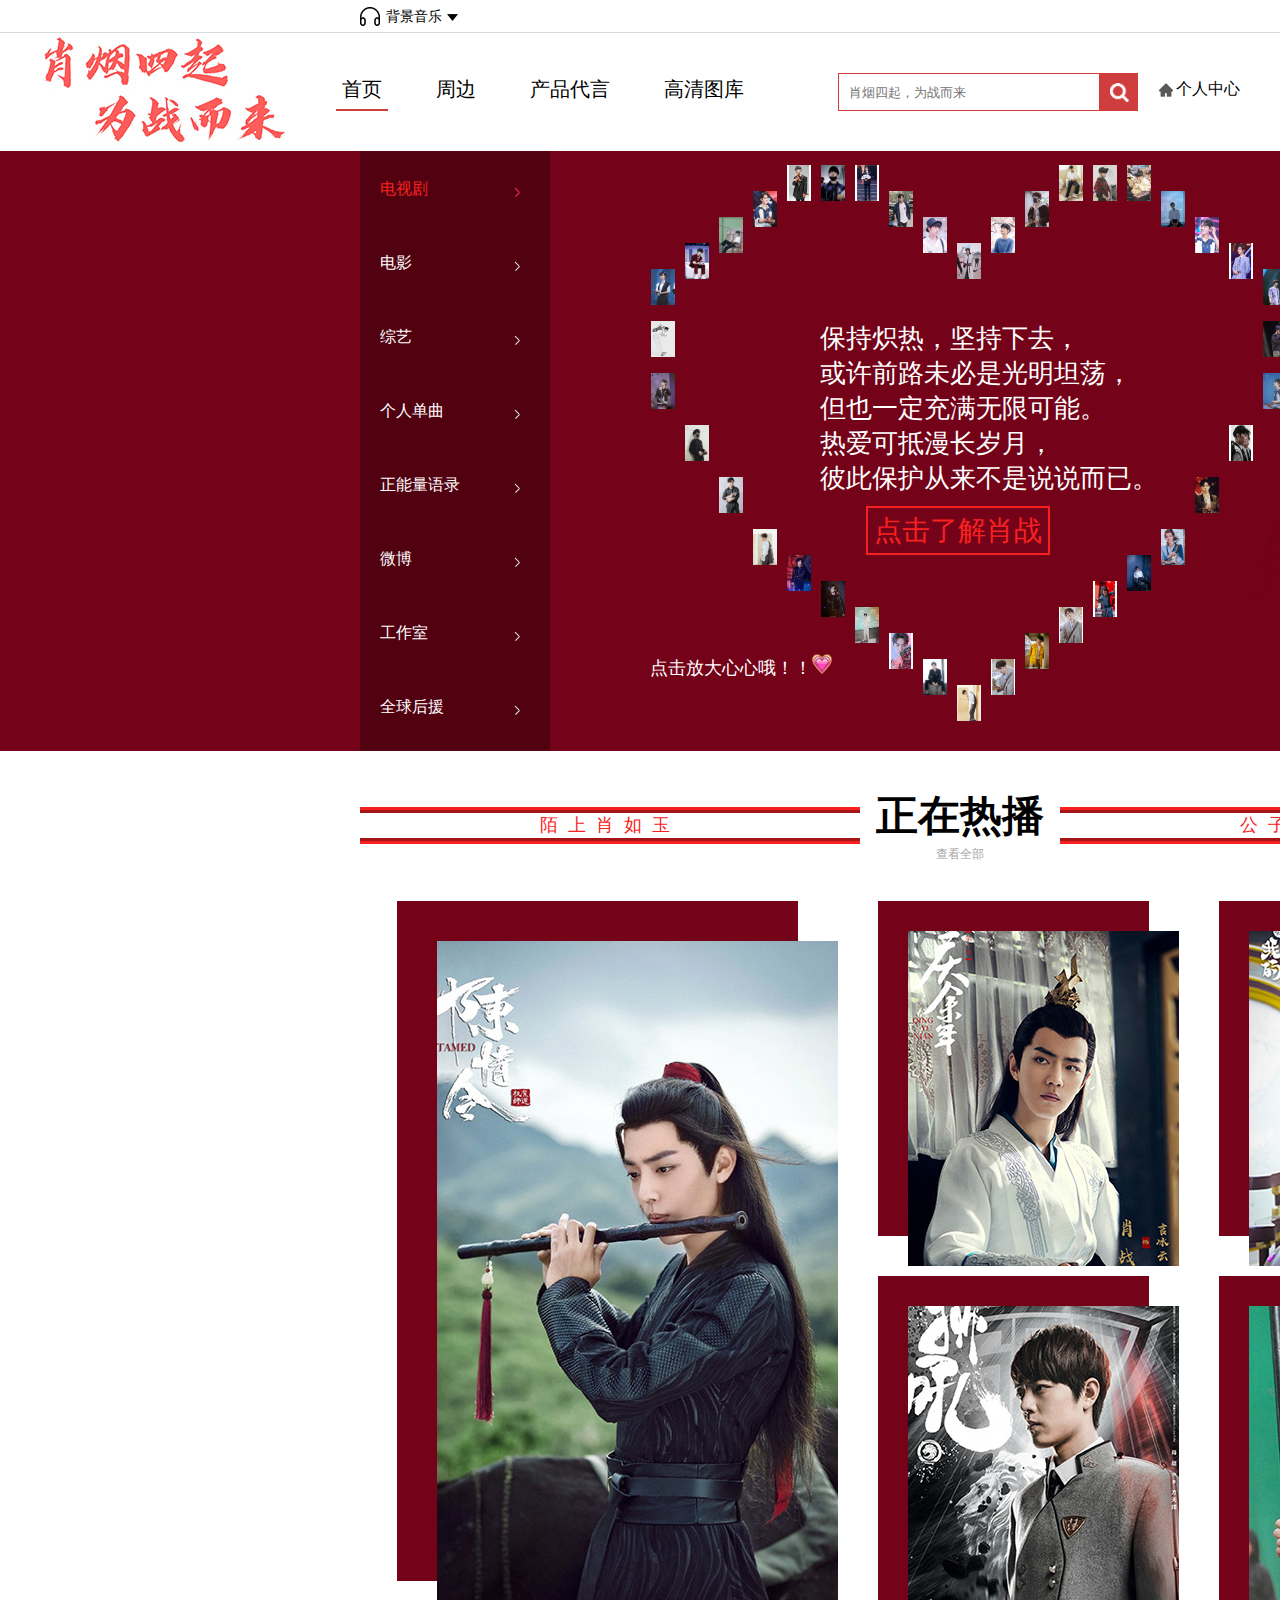
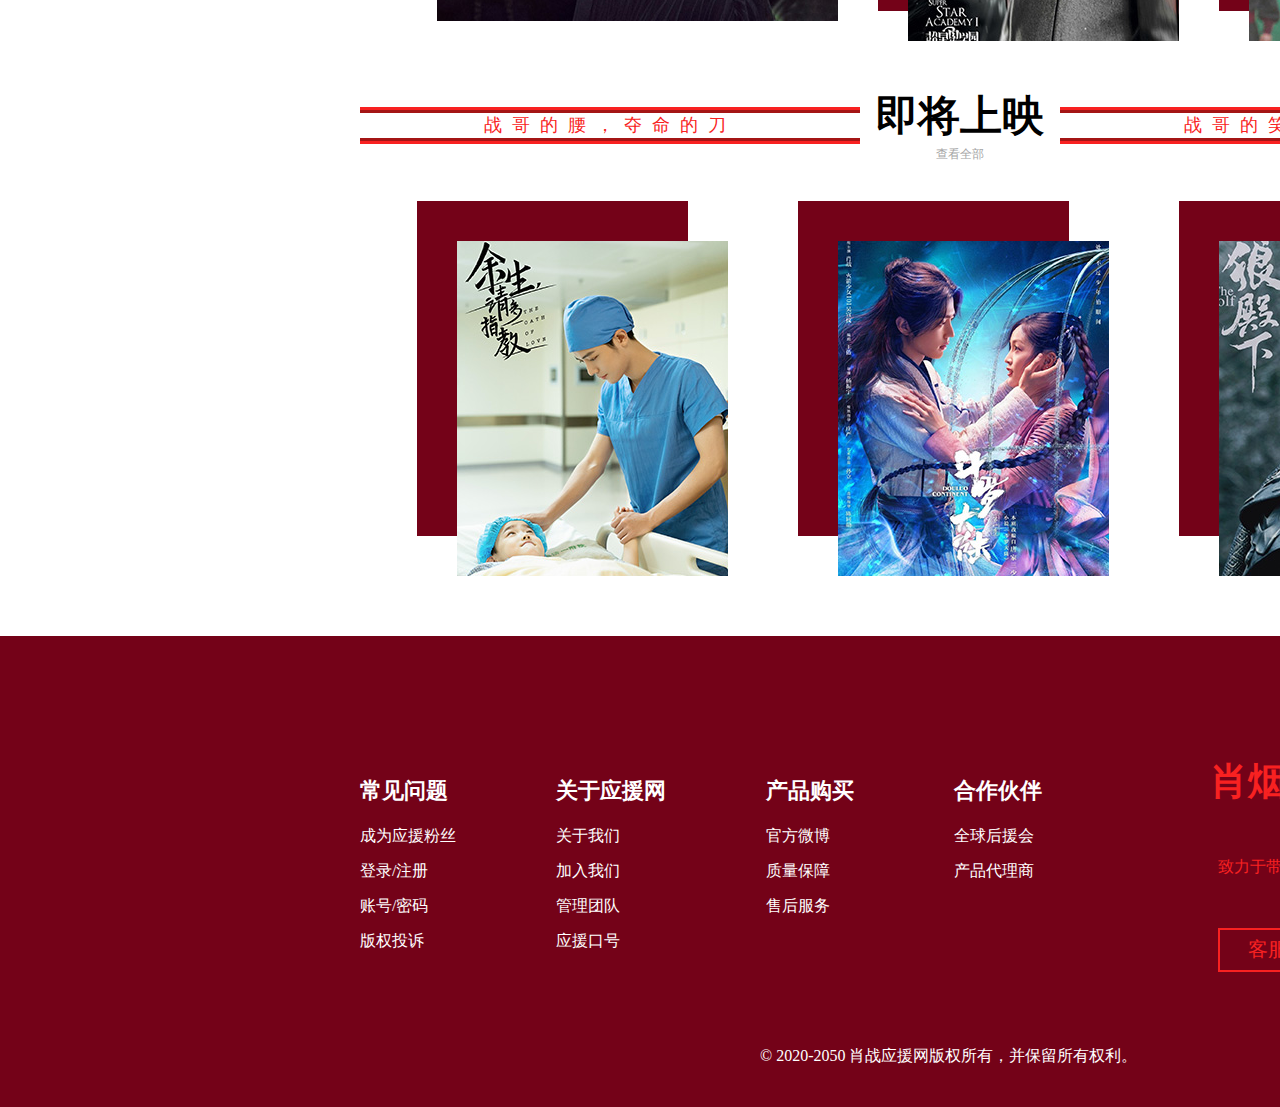
==== iphone.html @ 8b482b8d "create iphone.html" ====
<!DOCTYPE html>
<html>
	<head>
		<meta charset="utf-8"/>
		<title>肖烟四起，为战而来</title>
		<link rel="stylesheet" type="text/css" href="css/normalize.css"/>
		<link rel="stylesheet" type="text/css" href="css/肖烟四起，为战而来(手机版).css"/>
	</head>
	<body>
		<div class="header clear">
			<ul>
				<li class="left clear"><a href="#">背景音乐</a>
					<ul>
						<li><a href="#">光点</a></li>
						<li><a href="#">竹石</a></li>
						<li><a href="#">曲尽陈情</a></li>
						<li><a href="#">无羁</a></li>
						<li><a href="#">余年</a></li>
						<li><a href="#">两只老虎</a></li>
					</ul>
				</li>
				<div>
					<img src="image/down.png"/>
				</div>
				<li class="right"><a href="#">个人收藏</a></li>
				<li class="center"><a href="登录.html">登录</a>/<a href="#">注册</a><li>
			</ul>
		</div>
		<div class="head clear">
			<div class="logo">
				<img src="image/logo.jpg" alt="肖烟四起，为战而来"/>
			</div>
			<ul class="nav clear">
				<li class="first"><a href="#">首页</a></li>
				<li><a href="#">周边</a></li>
				<li><a href="#">产品代言</a></li>
				<li><a href="#">高清图库</a></li>
			</ul>
			<form>
				<input type="text" placeholder="肖烟四起，为战而来" class="search"/>
				<input type="button" class="submit"/>
				<p><a href="#">个人中心</a></p>
			</form>
		</div>
		<div class="container">
			<div class="banner1">
				<ul class="nav">
					<li class="first"><a href="#">电视剧</a></li>
					<li><a href="#">电影</a></li>
					<li><a href="#">综艺</a></li>
					<li><a href="#">个人单曲</a></li>
					<li><a href="#">正能量语录</a></li>
					<li><a href="#">微博</a></li>
					<li><a href="#">工作室</a></li>
					<li><a href="#">全球后援</a></li>
				</ul>
				<p>保持炽热，坚持下去，<br/>或许前路未必是光明坦荡，<br/>但也一定充满无限可能。<br/>热爱可抵漫长岁月，<br/>彼此保护从来不是说说而已。</p>
				<a href="https://baike.baidu.com/item/%E8%82%96%E6%88%98/18866899?fr=aladdin" target="_blank">点击了解肖战</a>
				<div id="bimg" style="display:none;">
					<img src="imgs/zhange1.jpg" height="48px" width="32px"/>
				</div>
				<div class="button"><a>点击放大心心哦！！</a><img src="image/heart.png"/></div>
				<div class="logo2">
					<img src="image/logo2.png" alt="未来可期"/>
				</div>
			</div>
		</div>
		<div class="column1">
			<div class="title">
				<p class="left">陌上肖如玉</p>
				<div>
					<h1>正在热播</h1>
					<p><a href="#">查看全部</a></p>
				</div>
				<p class="right">公子战无双</p>
			</div>
			<div class="leftShow">
				<div class="box" id="box1">
					<div class="slider" id="slider1">
						<div class="slide"><img src="image/zhange(1).jpg" alt=""></img></div>
						<div class="slide"><img src="image/zhange(5).jpg" alt=""></img></div>
						<div class="slide"><img src="image/zhange(2).jpg" alt=""></img></div>
						<div class="slide"><img src="image/zhange(3).jpg" alt=""></img></div>
						<div class="slide"><img src="image/zhange(4).jpg" alt=""></img></div>
						<div class="slide"><img src="image/zhange(1).jpg" alt=""></img></div>
						<div class="slide"><img src="image/zhange(5).jpg" alt=""></img></div>
					</div>
					<span id="lArrow"><</span>
					<span id="rArrow">></span>
				</div>
				<div class="text">
					<h2>饰演：魏无羡</h2>
					<p>魏无羡年幼失去父母，后被云梦江氏宗主江枫眠收养。性格活泼开朗，立志一生锄奸扶弱，无愧于心。魏无羡因阴铁卷入纷争，莲花坞被覆灭；魏无羡被扔入乱葬岗，艰难修成夷陵老祖，在射日之征中大杀四方，温氏衰败。由于魏无羡握有阴虎符，又保护温氏无辜之人，与世家对立。后魏无羡被诬陷，师姐惨死，绝望之下魏无羡跳崖自杀。十六年后魏无羡复活，与蓝忘机探查揭开真相。<br/><span>2019-06-27播出</span></p>
				</div>
				<div class="bgcolor"></div>
			</div>
			<ul class="show">
				<li>
					<div class="box">
						<div class="slider">
							<div class="slide"><img src="image/zhange(10).jpg" alt=""></img></div>
							<div class="slide"><img src="image/zhange(6).jpg" alt=""></img></div>
							<div class="slide"><img src="image/zhange(7).jpg" alt=""></img></div>
							<div class="slide"><img src="image/zhange(8).jpg" alt=""></img></div>
							<div class="slide"><img src="image/zhange(9).jpg" alt=""></img></div>
							<div class="slide"><img src="image/zhange(10).jpg" alt=""></img></div>
							<div class="slide"><img src="image/zhange(6).jpg" alt=""></img></div>
						</div>
					</div>
					<div class="text">
						<h3>饰演：言冰云</h3>
						<p>言冰云，监察院四处主办言若海之子，被派往北齐潜伏成为密探。人称小言公子，也是北齐间谍总头目，精通琴棋书画各种才艺。言冰云意志力坚定，世家子弟，清绝俊秀，智计卓绝，总掌北齐情报网，能力极为出色，分析情报谋略手腕范闲都有所不及。<br/><span>2019-11-26播出</span></p>
					</div>
					<div class="bgcolor"></div>
				</li>
				<li>
					<div class="box">
						<div class="slider">
							<div class="slide"><img src="image/zhange(15).jpg" alt=""></img></div>
							<div class="slide"><img src="image/zhange(11).jpg" alt=""></img></div>
							<div class="slide"><img src="image/zhange(12).jpg" alt=""></img></div>
							<div class="slide"><img src="image/zhange(13).jpg" alt=""></img></div>
							<div class="slide"><img src="image/zhange(14).jpg" alt=""></img></div>
							<div class="slide"><img src="image/zhange(15).jpg" alt=""></img></div>
							<div class="slide"><img src="image/zhange(11).jpg" alt=""></img></div>
						</div>
					</div>
					<div class="text">
						<h3>饰演：北堂墨染</h3>
						<p>北堂墨染是水瓶座星主，北堂弈的皇叔，拥有预知能力。墨染奉先皇之命掌管兵权并行使辅政之责；当北堂弈提出归还兵权，墨染设下难题考验他，最后北堂弈过关，墨染交还兵权。北堂墨染还预知到了洛菲菲与黄道国的命运息息相关，于是处处保护她并生出情愫。<br/><span>2018-04-25播出</span></p>
					</div>
					<div class="bgcolor"></div>
				</li>
				<li>
					<div class="box">
						<div class="slider">
							<div class="slide"><img src="image/zhange(20).jpg" alt=""></img></div>
							<div class="slide"><img src="image/zhange(16).jpg" alt=""></img></div>
							<div class="slide"><img src="image/zhange(17).jpg" alt=""></img></div>
							<div class="slide"><img src="image/zhange(18).jpg" alt=""></img></div>
							<div class="slide"><img src="image/zhange(19).jpg" alt=""></img></div>
							<div class="slide"><img src="image/zhange(20).jpg" alt=""></img></div>
							<div class="slide"><img src="image/zhange(16).jpg" alt=""></img></div>
						</div>
					</div>
					<div class="text">
						<h3>饰演：方天择</h3>
						<p>因为上一代的原因，方天择被方太太伪装成狮子座，实际上是双子座，拥有分身能力。方天择因万适存的计划而公开了双子座身份，被逐出方家。最后，蛇夫座族人宣告要毁掉十二星座；为了守护十二星座家族，方天择与万适存合作，并带领星学园学生们对抗蛇夫座。<br/><span>2016-09-29播出</span></p>
					</div>
					<div class="bgcolor"></div>
				</li>
				<li>
					<div class="box">
						<div class="slider">
							<div class="slide"><img src="image/zhange(25).jpg" alt=""></img></div>
							<div class="slide"><img src="image/zhange(21).jpg" alt=""></img></div>
							<div class="slide"><img src="image/zhange(22).jpg" alt=""></img></div>
							<div class="slide"><img src="image/zhange(23).jpg" alt=""></img></div>
							<div class="slide"><img src="image/zhange(24).jpg" alt=""></img></div>
							<div class="slide"><img src="image/zhange(25).jpg" alt=""></img></div>
							<div class="slide"><img src="image/zhange(21).jpg" alt=""></img></div>
						</div>
					</div>
					<div class="text">
						<h3>饰演：林修崖</h3>
						<p> 迦南学院内院强榜前第二高手，在内院组建了势力“狼牙”，在萧炎初入内院时，林修崖和“狼牙”（内院学生势力之一）是人人忌惮的极强大的存在。林修崖外貌十分俊朗，在内院极具个人魅力。在强榜大赛之后的表演赛中被萧薰儿在十分钟内击败，进而对薰儿暗生情愫。<br/><span>2018-09-03播出</span></p>
					</div>
					<div class="bgcolor"></div>
				</li>
			</ul>
		</div>
		<div class="column2">
			<div class="title">
				<p class="left">战哥的腰，夺命的刀</p>
				<div>
					<h1>即将上映</h1>
					<p><a href="#">查看全部</a></p>
				</div>
				<p class="right">战哥的笑，上瘾的药</p>
			</div>
			<ul class="show">
				<li>
					<div class="box">
						<div class="slider">
							<div class="slide"><img src="image/zhange(30).jpg" alt=""></img></div>
							<div class="slide"><img src="image/zhange(26).jpg" alt=""></img></div>
							<div class="slide"><img src="image/zhange(27).jpg" alt=""></img></div>
							<div class="slide"><img src="image/zhange(28).jpg" alt=""></img></div>
							<div class="slide"><img src="image/zhange(29).jpg" alt=""></img></div>
							<div class="slide"><img src="image/zhange(30).jpg" alt=""></img></div>
							<div class="slide"><img src="image/zhange(26).jpg" alt=""></img></div>
						</div>
					</div>
					<div class="text">
						<h3>饰演：顾魏</h3>
						<p>顾魏，肿瘤外科主治医生，成熟智慧孤独，个子高挑身材偏瘦，白白净净气质清爽，对工作一丝不苟，对职业崇敬尊重，为人谦和，表面严肃冷静，不苟言笑，实则内心温暖，真诚待人，总是站在别人的角度解决问题，遇到重大挫折也有逃避的一面，但因为爱情变得坚毅勇敢。<br/><span>预计2020年播出</span></p>
					</div>
					<div class="bgcolor"></div>
				</li>
				<li>
					<div class="box">
						<div class="slider">
							<div class="slide"><img src="image/zhange(35).jpg" alt=""></img></div>
							<div class="slide"><img src="image/zhange(31).jpg" alt=""></img></div>
							<div class="slide"><img src="image/zhange(32).jpg" alt=""></img></div>
							<div class="slide"><img src="image/zhange(33).jpg" alt=""></img></div>
							<div class="slide"><img src="image/zhange(34).jpg" alt=""></img></div>
							<div class="slide"><img src="image/zhange(35).jpg" alt=""></img></div>
							<div class="slide"><img src="image/zhange(31).jpg" alt=""></img></div>
						</div>
					</div>
					<div class="text">
						<h3>饰演：唐三</h3>
						<p>唐三，拥有蓝银草和昊天锤双生武魂，史莱克七怪之一，斗罗封号千手。 他前世为唐门外门弟子，因偷学内门绝学为唐门不容，跳崖明志，转世到斗罗大陆，经种种磨难修炼成神，传承海神与修罗神双神位，是斗罗神界委员会五大神王之一。<br/><span>预计2020年播出</span></p>
					</div>
					<div class="bgcolor"></div>
				</li>
				<li>
					<div class="box">
						<div class="slider">
							<div class="slide"><img src="image/zhange(40).jpg" alt=""></img></div>
							<div class="slide"><img src="image/zhange(36).jpg" alt=""></img></div>
							<div class="slide"><img src="image/zhange(37).jpg" alt=""></img></div>
							<div class="slide"><img src="image/zhange(38).jpg" alt=""></img></div>
							<div class="slide"><img src="image/zhange(39).jpg" alt=""></img></div>
							<div class="slide"><img src="image/zhange(40).jpg" alt=""></img></div>
							<div class="slide"><img src="image/zhange(36).jpg" alt=""></img></div>
						</div>
					</div>
					<div class="text">
						<h3>饰演：疾冲</h3>
						<p>疾冲是一个有情有义之人，他的身份很复杂，表面上是一名赏金猎人，实际他是晋国王世子，身上背负着父辈的期望，他从一开始就喜欢活泼可爱的马摘星，他被马摘星的善良和坚强深深吸引，可是尽管他再怎么努力，马摘星心里的那个人始终不是他。<br/><span>预计2020年播出</span></p>
					</div>
					<div class="bgcolor"></div>
				</li>
			</ul>
		</div>
		<div class="footer">
			<div class="content">
				<ul>
					<li class="first"><a href="#">常见问题</a></li>
					<li><a href="#">成为应援粉丝</a></li>
					<li><a href="#">登录/注册</a></li>
					<li><a href="#">账号/密码</a></li>
					<li><a href="#">版权投诉</a></li>
				</ul>
				<ul>
					<li class="first"><a href="#">关于应援网</a></li>
					<li><a href="#">关于我们</a></li>
					<li><a href="#">加入我们</a></li>
					<li><a href="#">管理团队</a></li>
					<li><a href="#">应援口号</a></li>
				</ul>
				<ul>
					<li class="first"><a href="#">产品购买</a></li>
					<li><a href="#">官方微博</a></li>
					<li><a href="#">质量保障</a></li>
					<li><a href="#">售后服务</a></li>
				</ul>
				<ul>
					<li class="first"><a href="#">合作伙伴</a></li>
					<li><a href="#">全球后援会</a></li>
					<li><a href="#">产品代理商</a></li>
				</ul>
				<div>
					<h1>肖烟四起，为战而来</h1>
					<p>致力于带给用户方便快捷的追星体验</p>
					<a href="#">客服咨询</a>
				</div>
				<p>© 2020-2050 肖战应援网版权所有，并保留所有权利。</p>
			</div>
		</div>
		<script type="text/javascript">
			var num=1;
			var table=document.createElement("table");
			table.setAttribute("cellpadding",0);
			table.setAttribute("id","heart");
			document.getElementsByClassName("banner1")[0].appendChild(table);
			var n=0;
			for(var i=0;i<22;i++){
				var count=n;
				n=0;
				var tr=document.createElement("tr");
				table.appendChild(tr);
				for(var j=0;j<19-count;j++){
					if(i==0&&(j==4||j==5||j==6||j==12||j==13||j==14)){
						var td=document.createElement("td");
						td.setAttribute("rowspan",2);
						tr.appendChild(td);
						var img=document.createElement("img");
						img.setAttribute("src",'imgs/zhange'+(num++)+'.jpg');
						td.appendChild(img);
						n++;
					}
					else if(i==1&&(j==3||j==4||j==8||j==9)){
						var td=document.createElement("td");
						td.setAttribute("rowspan",2);
						tr.appendChild(td);
						var img=document.createElement("img");
						img.setAttribute("src",'imgs/zhange'+(num++)+'.jpg');
						td.appendChild(img);
						n++;
					}
					else if(i==2&&(j==2||j==6||j==8||j==12)){
						var td=document.createElement("td");
						td.setAttribute("rowspan",2);
						tr.appendChild(td);
						var img=document.createElement("img");
						img.setAttribute("src",'imgs/zhange'+(num++)+'.jpg');
						td.appendChild(img);
						n++;
					}
					else if(i==3&&(j==1||j==7||j==13)){
						var td=document.createElement("td");
						td.setAttribute("rowspan",2);
						tr.appendChild(td);
						var img=document.createElement("img");
						img.setAttribute("src",'imgs/zhange'+(num++)+'.jpg');
						td.appendChild(img);
						n++;
					}
					else if((i==4||i==6||i==8)&&(j==0||j==19-count-1)){
						var td=document.createElement("td");
						td.setAttribute("rowspan",2);
						tr.appendChild(td);
						var img=document.createElement("img");
						img.setAttribute("src",'imgs/zhange'+(num++)+'.jpg');
						td.appendChild(img);
						n++;
					}
					else if(i==10&&(j==1||j==19-count-2)){
						var td=document.createElement("td");
						td.setAttribute("rowspan",2);
						tr.appendChild(td);
						var img=document.createElement("img");
						img.setAttribute("src",'imgs/zhange'+(num++)+'.jpg');
						td.appendChild(img);
						n++;
					}
					else if((i==12)&&(j==2||j==19-count-3)){
						var td=document.createElement("td");
						td.setAttribute("rowspan",2);
						tr.appendChild(td);
						var img=document.createElement("img");
						img.setAttribute("src",'imgs/zhange'+(num++)+'.jpg');
						td.appendChild(img);
						n++;
					}
					else if((i==14)&&(j==3||j==19-count-4)){
						var td=document.createElement("td");
						td.setAttribute("rowspan",2);
						tr.appendChild(td);
						var img=document.createElement("img");
						img.setAttribute("src",'imgs/zhange'+(num++)+'.jpg');
						td.appendChild(img);
						n++;
					}
					else if((i==15)&&(j==3||j==19-count-4)){
						var td=document.createElement("td");
						td.setAttribute("rowspan",2);
						tr.appendChild(td);
						var img=document.createElement("img");
						img.setAttribute("src",'imgs/zhange'+(num++)+'.jpg');
						td.appendChild(img);
						n++;
					}
					else if((i==16)&&(j==4||j==19-count-5)){
						var td=document.createElement("td");
						td.setAttribute("rowspan",2);
						tr.appendChild(td);
						var img=document.createElement("img");
						img.setAttribute("src",'imgs/zhange'+(num++)+'.jpg');
						td.appendChild(img);
						n++;
					}
					else if((i==17)&&(j==5||j==19-count-6)){
						var td=document.createElement("td");
						td.setAttribute("rowspan",2);
						tr.appendChild(td);
						var img=document.createElement("img");
						img.setAttribute("src",'imgs/zhange'+(num++)+'.jpg');
						td.appendChild(img);
						n++;
					}
					else if((i==18)&&(j==6||j==19-count-7)){
						var td=document.createElement("td");
						td.setAttribute("rowspan",2);
						tr.appendChild(td);
						var img=document.createElement("img");
						img.setAttribute("src",'imgs/zhange'+(num++)+'.jpg');
						td.appendChild(img);
						n++;
					}
					else if((i==19)&&(j==7||j==19-count-8)){
						var td=document.createElement("td");
						td.setAttribute("rowspan",2);
						tr.appendChild(td);
						var img=document.createElement("img");
						img.setAttribute("src",'imgs/zhange'+(num++)+'.jpg');
						td.appendChild(img);
						n++;
					}
					else if(i==20&&j==8){
						var td=document.createElement("td");
						td.setAttribute("rowspan",2);
						tr.appendChild(td);
						var img=document.createElement("img");
						img.setAttribute("src",'imgs/zhange'+(num++)+'.jpg');
						td.appendChild(img);
						n++;
					}
					else{
						var td=document.createElement("td");
						tr.appendChild(td);
					}
				}
			}
			//心形放大
			var heart=document.getElementsByClassName("banner1")[0].getElementsByClassName("button")[0].getElementsByTagName("img")[0];
			var now=getStyle(heart,"height");
			function heartBigger(){
				var timeid=setInterval(function(){
					var now=getStyle(heart,"height");
					if(parseInt(now)==30){
						clearInterval(timeid);
					}else{
						heart.style.height=parseInt(now)+1+"px";
						heart.style.width=parseInt(now)+1+"px";
					}
				},5);
			}
			function heartShrink(){
				var timeid=setInterval(function(){
					var now=getStyle(heart,"height");
					if(parseInt(now)==20){
						clearInterval(timeid);
					}else{
						heart.style.height=parseInt(now)-1+"px";
						heart.style.width=parseInt(now)-1+"px";
					}
				},5);
			}
			setInterval(function(){
				var now=getStyle(heart,"height");
				if(parseInt(now)==20){
					heartBigger();
				}
				else{
					heartShrink();
				}
			}, 400);
			var imgs=document.getElementById("heart").getElementsByTagName("img");
			var bigger=document.getElementById("bimg");
			heart.parentNode.setAttribute("onclick","nagnify()");
			for(var i=0;i<imgs.length;i++){
				imgs[i].setAttribute("onmouseover","biggerImg(this)");
				imgs[i].setAttribute("onmouseout","cancelBig(this)");
			}
			function nagnify(){
			heartbig=setInterval(function(){
					for(var i=0;i<imgs.length;i++){
						if(imgs[i].height<48){
							imgs[i].setAttribute("style","height:"+(imgs[i].height+3)+"px; width:"+(imgs[i].width+2)+"px;");
						}
					}
				}, 100)
			}
			function biggerImg(that){
				var image=document.getElementById("bimg").firstElementChild;
				that.setAttribute("style","border:solid 3px black");
				bigger.style.display="block";
				image.src=that.src;
				image.setAttribute("style","height:48px; width:32px;");
				imgBigger=setInterval(function(){
					if(image.height<280){
						image.setAttribute("style","height:"+image.height*1.12+"px; width:"+image.width*1.12+"px;");
					}
				},80)
			}
			function cancelBig(that){
				clearInterval(imgBigger);
				bigger.style.display="none";
				that.setAttribute("style","border:none");
			}
			//添加轮播图
			var box=document.getElementById('box1');
			var slider=document.getElementById("slider1");
			var left=document.getElementById("lArrow");
			var right=document.getElementById("rArrow");
			var index=1;
			function next(){
				index++;
				animate(slider,{left:-401*index},function(){
					if(index===6){
						slider.style.left="-401px";
						index=1;
					}
				})
			}
			function prev(){
				index--;
				animate(slider,{left:-401*index},function(){
					if(index===0){
						slider.style.left="-2005px";
						index=5;
					}
				})
			}
			var timer=setInterval(next, 3000);
			box.onmouseover=function(){
				animate(left,{opacity:50});
				animate(right,{opacity:50});
				clearInterval(timer);
			}
			box.onmouseout=function(){
				animate(left,{opacity:0});
				animate(right,{opacity:0});
				timer=setInterval(next, 3000);
			}
			right.onclick=next;
			left.onclick=prev;
			var boxes=document.getElementsByClassName("box");
			var sliders=document.getElementsByClassName("slider");
			var index1=1;
			setInterval(function(){
				index1++;
				for(var i=1;i<sliders.length;i++){
					var n=0;
					animate(sliders[i],{left:-271*index1},function(){
						n++;
						if(n==7&&index1===6){
							for(var j=1;j<sliders.length;j++){
								sliders[j].style.left="-271px";
							}
							index1=1;
						}
					});
				}
			}, 3000)
			function getStyle(obj,attr){
				if(obj.currentStyle){
					return obj.currentStyle[attr];
				}else{
					return getComputedStyle(obj, null)[attr];
				}
			}
			function animate(obj,json,callback){
				clearInterval(obj.timer);
				obj.timer=setInterval(function(){
					var isStop=true;
					for(var attr in json){
						var now=0;
						if(attr=="opacity"){
							now=parseInt(getStyle(obj,attr)*100);
						}else{
							now=parseInt(getStyle(obj,attr));
						}
						var speed=(json[attr]-now)/8;
						speed=speed>0?Math.ceil(speed):Math.floor(speed);
						var cur=now+speed;
						if(attr=='opacity'){
							obj.style[attr]=cur/100;
						}else{
							obj.style[attr]=cur+"px";
						}
						if(json[attr]!==cur){
							isStop=false;
						}
						/*console.log(json[attr]);
						console.log(cur);
						console.log(isStop);*/
					}
					if(isStop){
						clearInterval(obj.timer);
						if(callback){callback()};
						/*callback&&callback();*/
					}
				}, 50)
			}
			//添加文字块滑动
			var leftShow=document.getElementsByClassName("leftShow")[0];
			var leftText=leftShow.getElementsByClassName("text")[0];
			leftShow.setAttribute("onmouseover","upGlide()");
			leftShow.setAttribute("onmouseout","downGlide()");
			var show=document.getElementsByClassName("show");
			var shows1=show[0].getElementsByTagName("li");
			var shows2=show[1].getElementsByTagName("li");
			for(var i=0;i<shows1.length;i++){
				shows1[i].setAttribute("onmouseover","upGlides(this)");
				shows1[i].setAttribute("onmouseout","downGlides(this)");
			}
			for(var i=0;i<shows2.length;i++){
				shows2[i].setAttribute("onmouseover","upGlides(this)");
				shows2[i].setAttribute("onmouseout","downGlides(this)");
			}
			function upGlide(){
				clearInterval(leftText.timer);
				leftText.timer=setInterval(function(){
					var now=getStyle(leftText,"bottom");
					if(parseInt(now)==0){
						clearInterval(leftText.timer);
					}else{
						leftText.style.bottom=parseInt(now)+10+"px";
					}
				}, 30)
			}
			function downGlide(){
				clearInterval(leftText.timer);
				leftText.timer=setInterval(function(){
					var now=getStyle(leftText,"bottom");
					if(parseInt(now)==-240){
						clearInterval(leftShow.timer);
					}else{
						leftText.style.bottom=parseInt(now)-10+"px";
					}
				}, 30)
			}
			function upGlides(that){
				var text=that.getElementsByClassName("text")[0];
				clearInterval(text.timer);
				text.timer=setInterval(function(){
					var now=getStyle(text,"bottom");
					if(parseInt(now)==10){
						clearInterval(text.timer);
					}else{
						text.style.bottom=parseInt(now)+10+"px";
					}
				}, 30)
			}
			function downGlides(that){
				var text=that.getElementsByClassName("text")[0];
				clearInterval(text.timer);
				text.timer=setInterval(function(){
					var now=getStyle(text,"bottom");
					if(parseInt(now)==-150){
						clearInterval(text.timer);
					}else{
						text.style.bottom=parseInt(now)-10+"px";
					}
				}, 30)
			}
		</script>
	</body>
</html>
---- css/肖烟四起，为战而来(手机版).css ----
/*
* @Author: Lenovo
* @Date:   2020-12-17 22:14:12
* @Last Modified by:   Lenovo
* @Last Modified time: 2020-12-17 22:19:06
*/
.leftShow .box{
	width: 401px;
	height: 680px;
	position: relative;
	overflow: hidden;
}
.leftShow .slider{
	width: 2807px;
	height: 680px;
	position: absolute;
	left: -401px;
}
.leftShow .slide{
	width: 401px;
	overflow: hidden;
	float: left;
}
.leftShow .box>span{
	display: block;
	width: 25px;
	height: 40px;
	text-align: center;
	cursor: pointer;
	top: 290px;
	line-height: 40px;
	background: rgb(255,0,0);
	font-size: 25px;
	position: absolute;
	opacity: 0;
}
#lArrow{
	left: 20px;
}
#rArrow{
	right: 20px;
}
.show .box{
	width: 271px;
	height: 335px;
	position: relative;
	overflow: hidden;
}
.show .slider{
	width: 1897px;
	height: 335px;
	position: absolute;
	left: -271px;
}
.show .slide{
	width: 271px;
	height: 335px;
	overflow: hidden;
	float: left;
}
.header{
	height: 32px;
	width: 1920px;
	line-height: 32px;
	border-bottom: 1px solid #dadada;
}
.header>ul{
	width: 1200px;
	height: 32px;
	margin: 0px 360px;
}
.header .left{
	height: 32px;
	float: left;
	background: url(../image/music.png) no-repeat left center;
	padding-left: 26px;
	position: relative;
}
.header div{
	padding-left: 5px;
	float: left;
}
.header .center{
	float: right;
	padding-right: 25px;
}
.header .center a{
	color: #000000;
	font-weight: 300;
	font-size: 14px;
}
.header .right{
	float: right;
	background: url(../image/collect.png) no-repeat left center;
	padding-left: 23px;
}
.header>ul>li>a{
	color: #000000;
	font-weight: 300;
	font-size: 14px;
}
.header .left ul{
	height: 192px;
	width: 70px;
	background-color: #d03d3d;
	padding-left: 4px;
	display: none;
	position: absolute;
	z-index: 2;
}
.header ul ul a{
	color: #ffffff;
}
.header>ul>li:hover ul{
	display: block;
}
.head{
	width: 1200px;
	height: 118px;
	margin: 0px auto;
}
.head .logo{
	float: left;
}
.head .nav{
	width: 464px;
	height: 40px;
	float: left;
	padding-top: 36px;
	padding-left: 25px;
}
.head .nav li{
	height: 40px;
	line-height: 40px;
	padding: 0px 6px;
	margin: 0px 21px;
	font-size: 20px;
	text-align: center;
	float: left;
}
.head .nav li:hover{
	border-bottom: 2px solid #d03d3d;
}
.head .nav .first{
	border-bottom: 2px solid #d03d3d;
}
.head a{
	color: #000000;
}
.head form{
	float: right;
}
.head form .search{
	width: 250px;
	height: 36px;
	margin-top: 40px;
	padding-left: 10px;
	border: solid #d03d3d 1px;
	float: left;
}
.head form .submit{
	width: 38px;
	height: 38px;
	border: none;
	margin-top: 40px;
	background: #d03d3d url(../image/search.png) no-repeat center center;
	float: left;
}
.head form p{
	float: left;
	margin-top: 46px;
	margin-left: 20px;
	background: url(../image/personal.png) no-repeat left center;
	padding-left: 18px;
}
.container{
	height: 600px;
	width: 1920px;
	background-color: #740218;
}
.container .banner1{
	height: 600px;
	width: 1200px;
	margin: 0px 360px;
	position: relative;
}
.banner1 table{
	border: 0px;
	text-align: center;
	float: left;
	position: absolute;
	left: 285px;
	top: 7px;
}
.banner1 table td{
	width: 32px;
	height: 24px;
}
.banner1 table img{
	height: 36px;
	width: 24px;
}
.banner1 .button{
	height: 74px;
	width: 214px;
	line-height: 74px;
	font-family: cursive;
	font-size: 18px;
	color: #ffffff;
	position: absolute;
	top: 480px;
	left: 290px;
	z-index: 1;
}
#bimg{
	display: inline-block;
	float: left;
	position: absolute;
	top: 23%;
	left: 42.5%;
	z-index: 3;
}
.banner1 .nav{
	background-color: rgba(0,0,0,0.3);
	width: 190px;
	height: 596px;
	padding-top: 4px;
	position: absolute;
	left: 0px;
	top: 0px;
}
.banner1 .nav li{
	background: url(../image/right.png) no-repeat right center;
	width: 140px;
	height: 74px;
	line-height: 68px;
	padding-left: 20px;
}
.banner1 .nav li a{
	color: #FFFFFF;
}
.banner1 .nav .first{
	background: url(../image/redright.png) no-repeat right center;
}
.banner1 .nav .first a{
	color: #f82121;
}
.banner1 .nav li:hover{
	background: url(../image/redright.png) no-repeat right center;
}
.banner1 .nav li:hover a{
	color: #f82121;
}
.banner1 p{
	font-size: 26px;
	font-family: cursive;
	color: #ffffff;
	position: absolute;
	top: 170px;
	left: 460px;
}
.banner1>a{
	width: 180px;
	height: 45px;
	border: 2px solid #f82121;
	line-height: 45px;
	font-size: 28px;
	color: #f82121;
	text-align: center;
	position: absolute;
	top: 355px;
	left: 506px;
	z-index: 2;
}
.banner1 .logo2{
	position: absolute;
	top: 94px;
	right: 10px;
}
.column1{
	width: 1200px;
	height: 900px;
	margin: 0px 360px;
}
.title{
	height: 150px;
	width: 1200px;
}
.title>p{
	height: 25px;
	width: 500px;
	margin: 56px 0px;
	line-height: 25px;
	letter-spacing: 10px;
	text-align: center;
	color: #f82121;
	font-size: 18px;
	font-family: 华文行楷;
	border-top: 6px ridge #f82121;
	border-bottom: 6px groove #f82121;
}
.title .left{
	float: left;
}
.title .right{
	float: right;
}
.title div{
	width: 200px;
	float: left;
	text-align: center;
}
.title h1{
	padding-top: 37px;
	font-size: 42px;
}
.title div p a{
	color: #a5a5a5;
	font-size: 12px;
}
.column1>.leftShow{
	height: 680px;
	padding: 40px 40px 0px 40px;
	margin-left: 37px;
	float: left;
	position: relative;
	overflow: hidden;
}
.column1>.leftShow .text{
	width: 371px;
	height: 230px;
	padding: 5px 15px;
	background: rgba(0,0,0,0.5);
	color: #ffffff;
	position: absolute;
	bottom: -240px;
	left: 40px;
}
.column1>.leftShow .text h2{
	padding-bottom: 10px;
}
.column1>.leftShow .text span{
	color: #a5a5a5;
	padding-left: 230px;
}
.column1>.leftShow .bgcolor{
	width: 401px;
	height: 680px;
	background: #740218;
	position: absolute;
	top: 0px;
	left: 0px;
	z-index: -1;
}
.show li{
	width: 271px;
	height: 335px;
	padding: 30px 40px 10px 30px;
	float: left;
	position: relative;
	overflow: hidden;
}
.show li .text{
	width: 259px;
	height: 144px;
	padding: 2px 6px;
	background: rgba(0,0,0,0.5);
	color: #ffffff;
	position: absolute;
	bottom: -150px;
	left: 30px;
}
.show li .text h3{
	padding-bottom: 6px;
}
.show li .text p{
	font-size: 12px;
}
.show li .text span{
	color: #a5a5a5;
	padding-left: 160px;
}
.show li .bgcolor{
	width: 271px;
	height: 335px;
	background: #740218;
	position: absolute;
	top: 0px;
	left: 0px;
	z-index: -1;
}
.column2{
	width: 1200px;
	height: 525px;
	margin: 0px 360px;
}
.column2 .show{
	padding-left: 57px;
}
.column2 .show li{
	width: 271px;
	height: 335px;
	padding: 40px 70px 10px 40px;
	float: left;
	position: relative;
	overflow: hidden;
}
.column2 .show li .text{
	width: 259px;
	height: 144px;
	padding: 2px 6px;
	background: rgba(0,0,0,0.5);
	color: #ffffff;
	position: absolute;
	bottom: -150px;
	left: 40px;
}
.column2 .show li .text h3{
	padding-bottom: 6px;
}
.column2 .show li .text p{
	font-size: 12px;
}
.column2 .show li .text span{
	color: #a5a5a5;
	padding-left: 160px;
}
.column2 .show li .bgcolor{
	width: 271px;
	height: 335px;
	background: #740218;
	position: absolute;
	top: 0px;
	left: 0px;
	z-index: -1;
}
.footer{
	height: 471px;
	width: 1920px;
	margin-top: 60px;
	background-color: #740218;
}
.footer .content{
	height: 471px;
	width: 1200px;
	margin: 0px auto;
}
.footer .content ul{
	margin-top: 140px;
	margin-right: 100px;
	float: left;
}
.footer .content ul a{
	color: #ffffff;
}
.footer .content ul .first{
	font-size: 22px;
	font-weight: bold;
	padding-bottom: 20px;
}
.footer .content li{
	padding-bottom: 14px;
}
.footer .content li:hover a{
	color: #f82121;
}
.footer .content div{
	margin-top: 120px;
	width: 350px;
	float: right;
}
.footer .content div h1{
	color: #f82121;
	margin-bottom: 50px;
	font-family: 华文新魏;
	font-size: 38px;
	float: left;
}
.footer .content div p{
	color: #f82121;
	padding-left: 8px;
	margin-bottom: 50px;
	float: left;
}
.footer .content div a{
	height: 40px;
	width: 135px;
	margin-left: 8px;
	border: 2px solid #f82121;
	line-height: 38px;
	font-size: 20px;
	color: #f82121;
	text-align: center;
	float: left;
}
.footer .content>p{
	width: 400px;
	height: 21px;
	color: #ffffff;
	padding-top: 410px;
	margin: 0px auto;
}
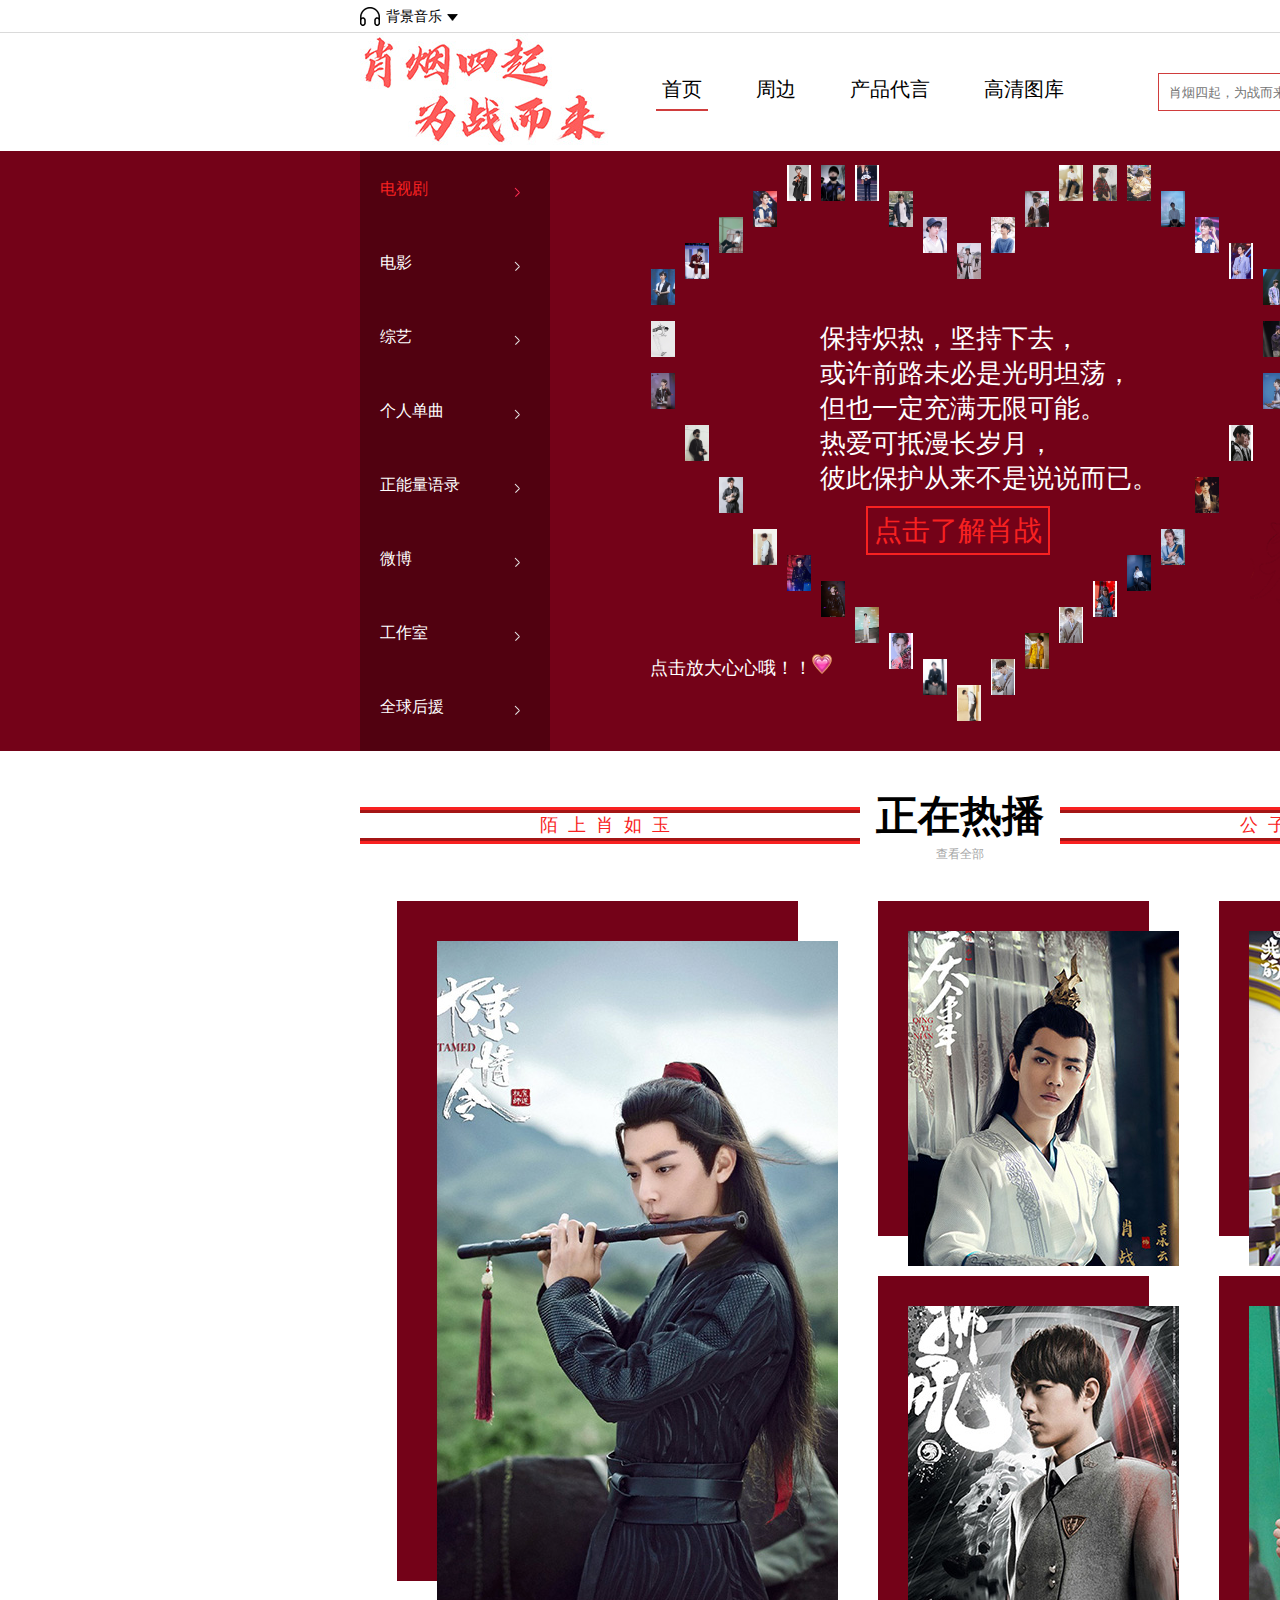
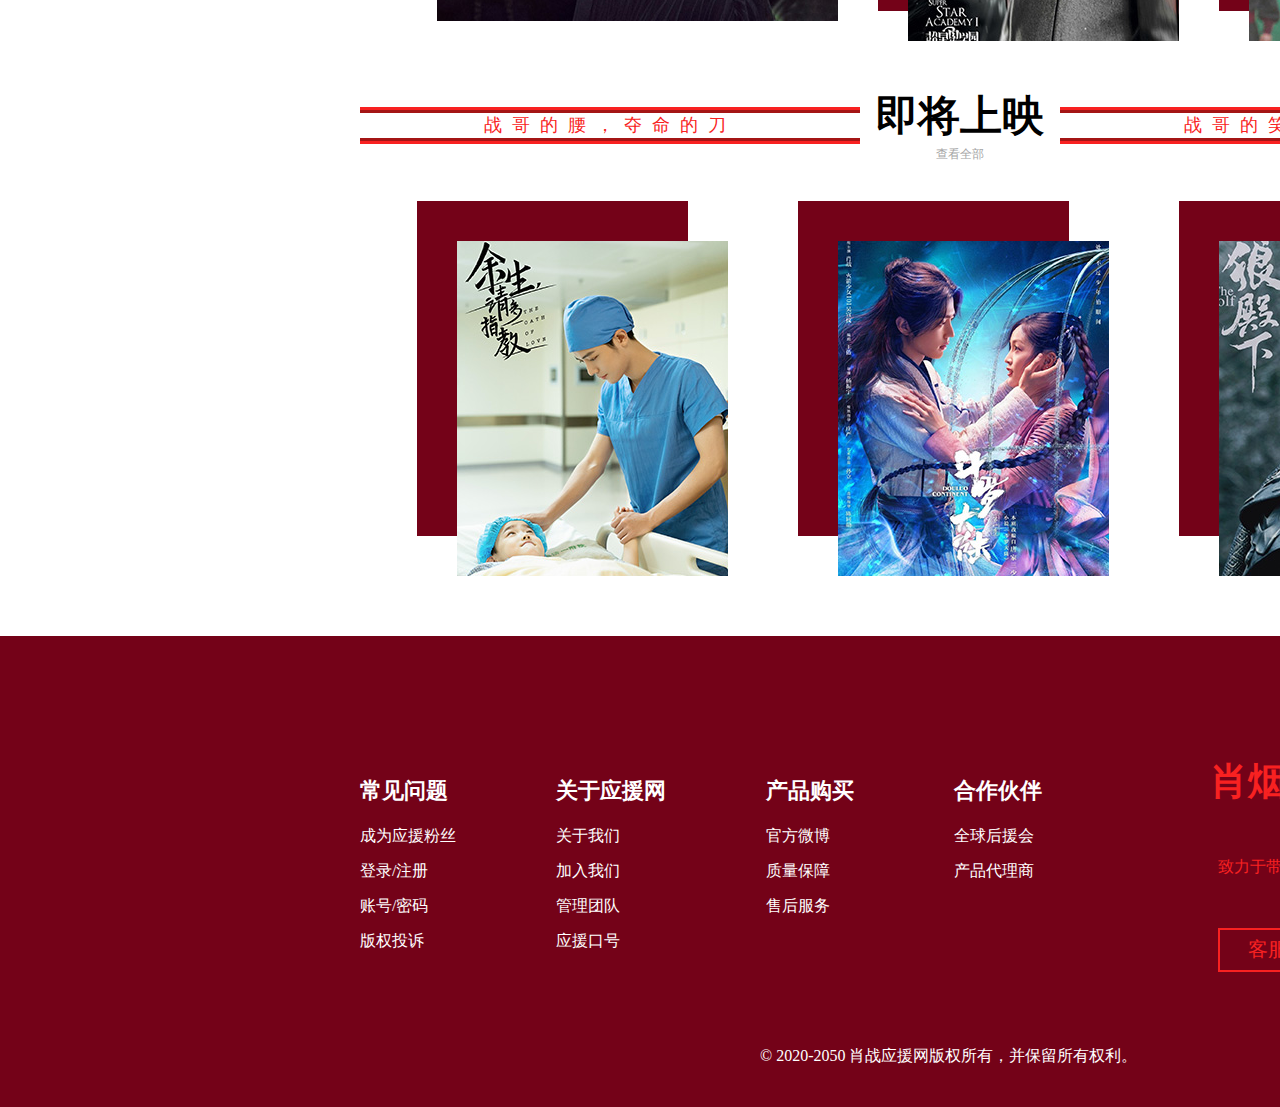
==== commit ce0f95e4: "Update iphone.html" ====
--- a/iphone.html
+++ b/iphone.html
@@ -23,7 +23,7 @@
 					<img src="image/down.png"/>
 				</div>
 				<li class="right"><a href="#">个人收藏</a></li>
-				<li class="center"><a href="登录.html">登录</a>/<a href="#">注册</a><li>
+				<li class="center"><a href="login.html">登录</a>/<a href="register.html">注册</a><li>
 			</ul>
 		</div>
 		<div class="head clear">
@@ -641,4 +641,4 @@
 			}
 		</script>
 	</body>
-</html>+</html>
--- a/css/肖烟四起，为战而来(手机版).css
+++ b/css/肖烟四起，为战而来(手机版).css
@@ -117,7 +117,7 @@
 .head{
 	width: 1200px;
 	height: 118px;
-	margin: 0px auto;
+	margin: 0px 360px;
 }
 .head .logo{
 	float: left;
@@ -499,4 +499,4 @@
 	color: #ffffff;
 	padding-top: 410px;
 	margin: 0px auto;
-}+}
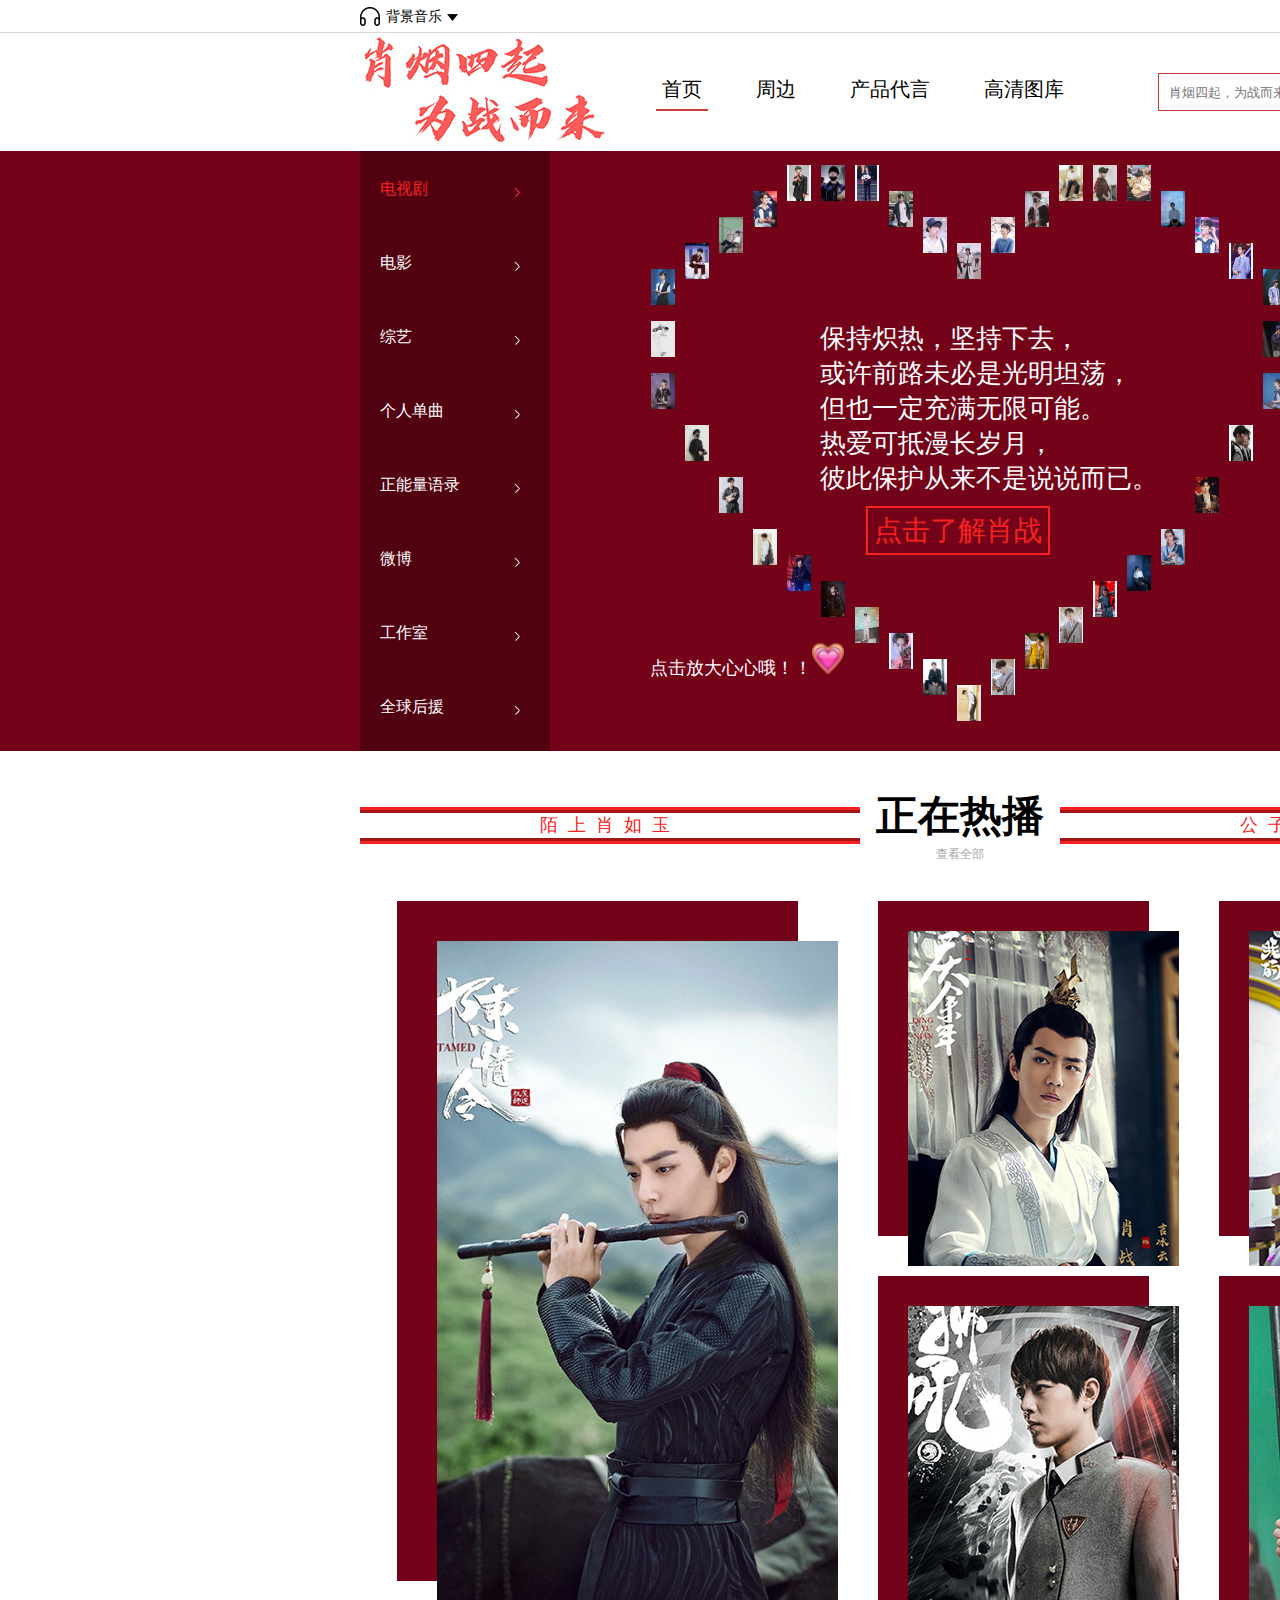
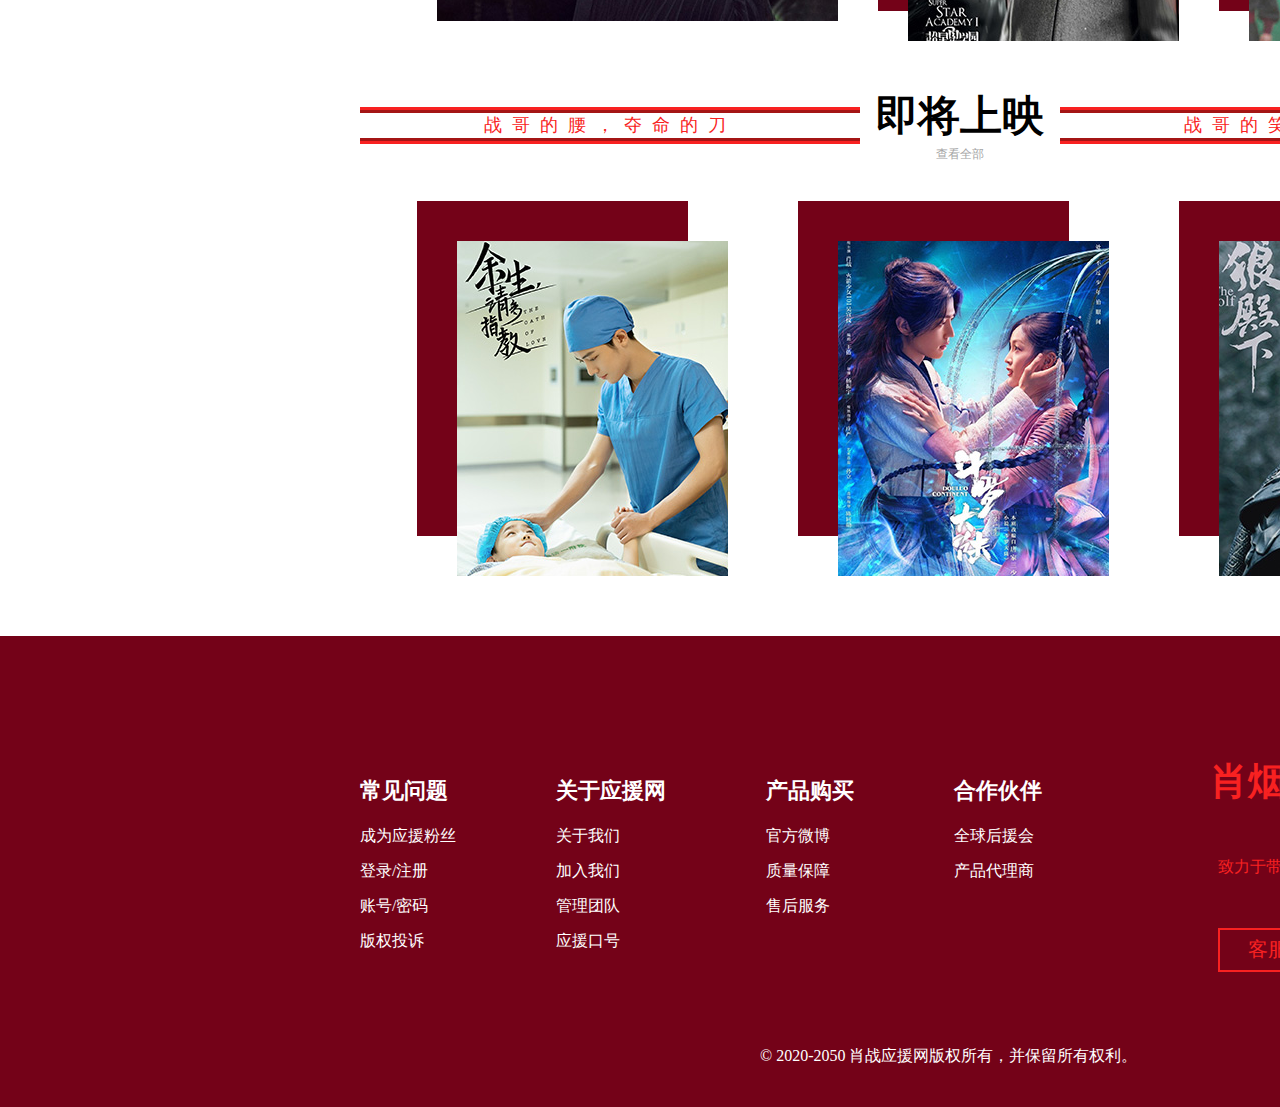
==== commit 77405024: "Update iphone.html" ====
--- a/iphone.html
+++ b/iphone.html
@@ -421,34 +421,34 @@
 			function heartBigger(){
 				var timeid=setInterval(function(){
 					var now=getStyle(heart,"height");
-					if(parseInt(now)==30){
+					if(parseInt(now)>30){
 						clearInterval(timeid);
 					}else{
-						heart.style.height=parseInt(now)+1+"px";
-						heart.style.width=parseInt(now)+1+"px";
-					}
-				},5);
+						heart.style.height=parseInt(now)+1.5+"px";
+						heart.style.width=parseInt(now)+1.5+"px";
+					}
+				},8);
 			}
 			function heartShrink(){
 				var timeid=setInterval(function(){
 					var now=getStyle(heart,"height");
-					if(parseInt(now)==20){
+					if(parseInt(now)<21){
 						clearInterval(timeid);
 					}else{
-						heart.style.height=parseInt(now)-1+"px";
-						heart.style.width=parseInt(now)-1+"px";
-					}
-				},5);
+						heart.style.height=parseInt(now)-1.5+"px";
+						heart.style.width=parseInt(now)-1.5+"px";
+					}
+				},8);
 			}
 			setInterval(function(){
 				var now=getStyle(heart,"height");
-				if(parseInt(now)==20){
+				if(parseInt(now)<21){
 					heartBigger();
 				}
 				else{
 					heartShrink();
 				}
-			}, 400);
+			}, 500);
 			var imgs=document.getElementById("heart").getElementsByTagName("img");
 			var bigger=document.getElementById("bimg");
 			heart.parentNode.setAttribute("onclick","nagnify()");
